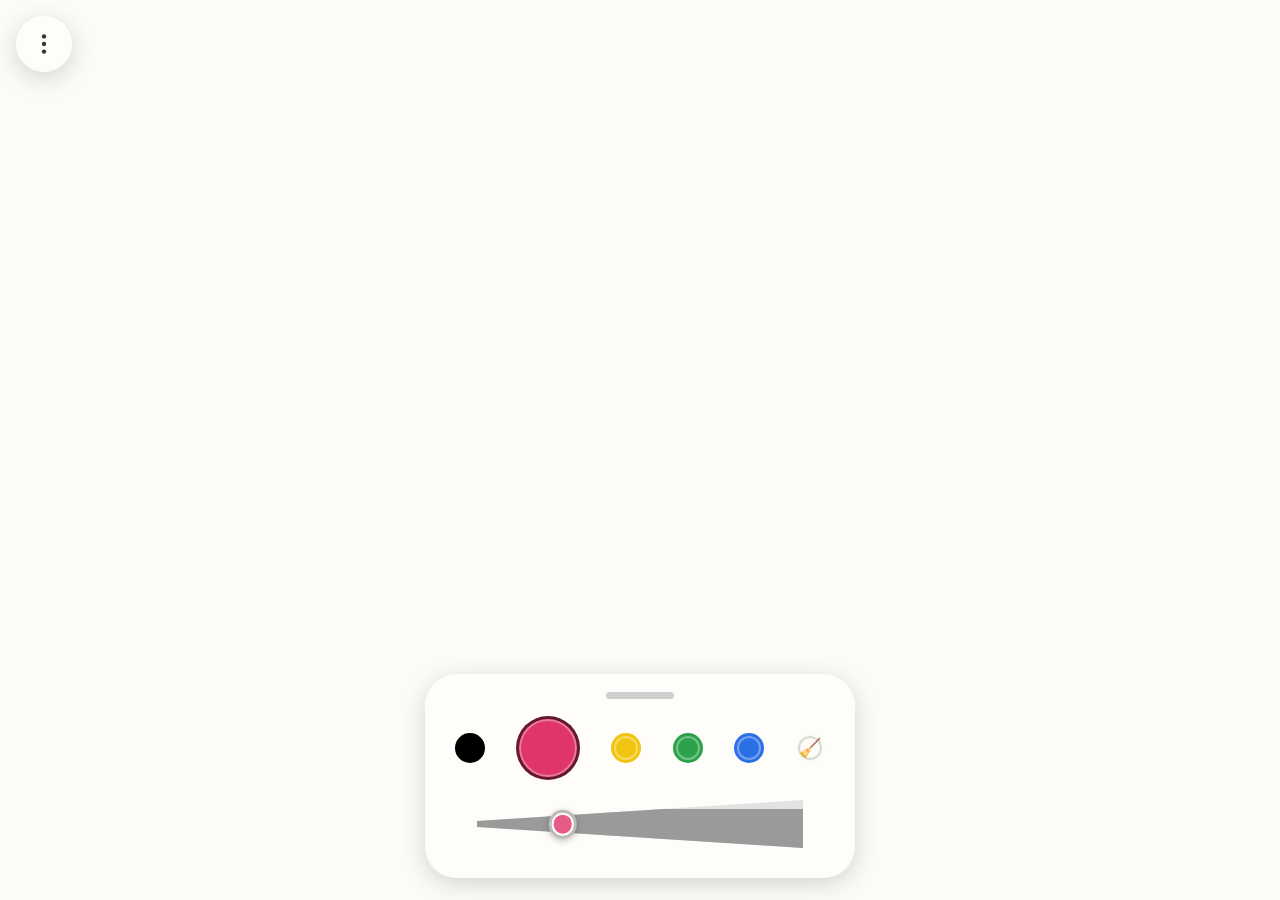
==== index.html @ 98e54ee9 "new color swaths" ====
<!DOCTYPE html>
<html lang="en">
<head>
  <meta charset="UTF-8" />
  <meta
    name="viewport"
    content="width=device-width, initial-scale=1, maximum-scale=1, user-scalable=no, viewport-fit=cover"
  />
  <meta id="theme-color" name="theme-color" content="#f5f1e9" />
  <meta name="mobile-web-app-capable" content="yes" />
  <meta name="apple-mobile-web-app-capable" content="yes" />
  <title>Colour</title>
  <link
    rel="icon"
    href="data:image/svg+xml,%3Csvg xmlns='http://www.w3.org/2000/svg' viewBox='0 0 32 32'%3E%3Ccircle cx='11' cy='12' r='6' fill='%23e0356b'/%3E%3Ccircle cx='21' cy='12' r='6' fill='%232ca24a'/%3E%3Ccircle cx='16' cy='21' r='6' fill='%232b6fe5'/%3E%3C/svg%3E"
  />
  <link rel="stylesheet" href="style.css" />
</head>
<body>
  <!-- The drawing surface is transparent; the "paper" is this element's CSS
       background, so switching theme recolours the paper instantly. -->
  <canvas id="board" aria-label="Drawing board"></canvas>

  <!-- Settings: a single gear, top-left, opening a tiny menu. -->
  <div id="settings" class="settings">
    <button id="settings-toggle" class="icon-btn" aria-label="Settings" aria-expanded="false">
      <svg viewBox="0 0 24 24" aria-hidden="true">
        <circle cx="12" cy="5" r="2" />
        <circle cx="12" cy="12" r="2" />
        <circle cx="12" cy="19" r="2" />
      </svg>
    </button>
    <div id="settings-menu" class="settings-menu" hidden>
      <button id="btn-dark" class="menu-item">🌙 Dark mode</button>
      <button id="btn-fullscreen" class="menu-item">🖥️ Fullscreen</button>
      <!-- How colours behave where they meet, cycled: none / light / paint.
           Independent of the colourway below — any tray can be mixed any way. -->
      <button id="btn-mix" class="menu-item">🔀 Mixing: light</button>

      <div class="menu-sep" aria-hidden="true"></div>
      <div class="menu-cap" aria-hidden="true">Colours</div>
      <!-- One row per colourway, filled in by app.js from PALETTES so the dots
           on each row are always that set's actual pigments. -->
      <div id="menu-sets" class="menu-sets" role="radiogroup" aria-label="Colours"></div>
      <div class="menu-sep" aria-hidden="true"></div>

      <button id="btn-save" class="menu-item">💾 Save picture</button>
      <button id="btn-clear" class="menu-item menu-item--danger">🗑️ Start over</button>
    </div>
  </div>

  <!-- Mixing palette: the same card as the toolbar, parked directly behind it.
       Lifting the toolbar by its handle slides it clear and reveals this. It is
       a paint surface in its own right — daub two colours, scrub them together,
       then lift the result off it with the eyedropper. -->
  <div id="palette" class="palette" role="group" aria-label="Mixing palette">
    <canvas id="palette-board" class="palette-board" aria-label="Mixing surface"></canvas>
    <button
      id="btn-pick"
      class="swatch swatch--pick"
      data-pick
      aria-label="Pick a colour"
      aria-pressed="false"
    >🎨</button>
  </div>

  <!-- Tools: colours + eraser on top, pen size across the bottom. -->
  <div id="toolbar" class="toolbar">
    <!-- Grab-bar. Drag it down and the whole panel follows your finger, then
         snaps below the bottom edge leaving just this handle showing; drag it
         back up — or tap it — and the panel returns to its usual spot. -->
    <button
      id="tb-handle"
      class="tb-handle"
      aria-label="Hide tools"
      aria-expanded="true"
      aria-controls="toolbar"
    >
      <span class="tb-grip" aria-hidden="true"></span>
    </button>

    <div class="colors" role="radiogroup" aria-label="Colour">
      <!-- The contrast pigment: whichever of black and white reads against the
           paper, so it is black here and white in dark mode. applyTheme() swaps
           its colour and label — the attributes below are only the light-mode
           starting point, the way the size and amount inputs carry theirs. It
           is a real pigment and mixes like one: black shades a colour, white
           tints it, which is the pair the palette was missing. -->
      <button class="swatch swatch--contrast" data-contrast data-color="#000000" style="--c:#000000" role="radio" aria-checked="false" aria-label="Black"></button>
      <!-- The pigments in between are rendered here by app.js from the chosen
           colourway — see PALETTES, which carries the reasoning for each set.
           Only the contrast pigment and the eraser are fixed, because those two
           belong to every set. -->
      <button class="swatch swatch--eraser" data-eraser role="radio" aria-checked="false" aria-label="Eraser">🧹</button>
    </div>
    <div class="slider">
      <!-- Wedge grows to the right to show the pen gets bigger that way. -->
      <div class="slider-wedge" aria-hidden="true"></div>
      <!-- Our own knob: positioned so its CENTRE reaches the rims. The native
           range thumb below is invisible and only drives interaction. -->
      <div class="slider-knob" aria-hidden="true"></div>
      <input
        id="size"
        class="size"
        type="range"
        min="4"
        max="80"
        value="24"
        step="1"
        aria-label="Pen size"
      />
      <!-- Paint amount has no track of its own: it is the slider's vertical
           axis, shown by the fill inside the knob. This exists so the keyboard
           and assistive tech can still reach it. Sixteen steps of 16 ending on
           255, so any amount builds up to exactly full — see LAYER_ADD. -->
      <input
        id="amount"
        class="a11y-only"
        type="range"
        min="15"
        max="255"
        value="207"
        step="16"
        aria-label="Paint amount"
      />
    </div>
  </div>

  <!-- Pigment mixing: Mixbox preferred, spectral.js as MIT fallback.
       See THIRD-PARTY-NOTICES.md — deleting mixbox.js makes the app all-MIT. -->
  <script src="mixbox.js"></script>
  <script src="spectral.js"></script>
  <script src="app.js"></script>
</body>
</html>
---- style.css ----
/* ---------------------------------------------------------------------------
   Colour — a phone drawing toy for small hands.
   Everything is oversized, high-contrast, and impossible to break by tapping.
--------------------------------------------------------------------------- */

:root {
  /* Gap between the toolbar and the bottom of the safe area. Named because the
     stow distance is derived from it in JS — see "Stowing the toolbar". */
  --tb-gap: 22px;

  /* Not pure white, for the same reason the dark paper is not pure black: an
     unbroken extreme reads as a screen rather than as a surface. The lift is
     much smaller than dark's — dark comes 22/255 off black to keep shadows
     alive, while light only needs enough to take the glare off and let a white
     pigment show against it. Warm rather than cool, because paper is warm and
     this app is about paint. */
  --paper: #fdfbf6;
  --bg: #f5f1e9;
  --panel: rgba(255, 253, 249, 0.92);
  --menu-text: #333333;
  --track: #e2e2e2;
  --grip: #cfcfcf;
  --grip-active: #9a9a9a;
  /* The palette's own "paper" — a warm ceramic, so mixed paint reads as paint
     rather than as ink on the same white the drawing sits on. */
  --palette-face: #f3efe6;
  --thumb-face: #fffdf9;
  --thumb-ring: #bbbbbb;
  --ring: rgba(0, 0, 0, 0.14);
  --active-ring: rgba(0, 0, 0, 0.55);
  --shadow: 0 6px 24px rgba(0, 0, 0, 0.16);
  --danger: #e5342b;
  --eraser-stroke: #555555;
}

body.dark {
  --paper: #16181c;
  --bg: #0e0f11;
  --panel: rgba(34, 37, 42, 0.92);
  --menu-text: #ececec;
  --track: #3a3d43;
  --grip: #565b62;
  --grip-active: #8b9199;
  --palette-face: #24272c;
  --thumb-face: #ececec;
  --thumb-ring: #6a6e75;
  --ring: rgba(255, 255, 255, 0.22);
  --active-ring: rgba(255, 255, 255, 0.85);
  --shadow: 0 6px 24px rgba(0, 0, 0, 0.5);
  --danger: #ff6b61;
  --eraser-stroke: #cfd2d6;
}

* {
  margin: 0;
  padding: 0;
  box-sizing: border-box;
  -webkit-tap-highlight-color: transparent;
  -webkit-user-select: none;
  user-select: none;
  -webkit-touch-callout: none;
}

html,
body {
  width: 100%;
  height: 100%;
  overflow: hidden;
  /* Kill every native touch gesture: scroll, pinch-zoom, double-tap-zoom. */
  touch-action: none;
  overscroll-behavior: none;
  font-family: system-ui, -apple-system, "Segoe UI", Roboto, sans-serif;
  transition: background 0.2s ease;
}

/* Body alone, deliberately. The theme is a class on <body>, so an <html> asking
   for var(--bg) is above it in the tree and only ever sees the light value —
   which then paints every strip the board does not cover, in either theme. Left
   without a background of its own, <html> hands the page background to <body>,
   where the class actually applies. */
body {
  background: var(--bg);
}

#board {
  position: fixed;
  inset: 0;
  display: block;
  width: 100%;
  height: 100%;
  background: var(--paper);
  touch-action: none;
  transition: background 0.2s ease;
}

/* --- Settings (top-left gear + menu) ------------------------------------ */

.settings {
  position: fixed;
  top: calc(env(safe-area-inset-top, 0px) + 16px);
  left: calc(env(safe-area-inset-left, 0px) + 16px);
  /* Above the toolbar, not level with it: the menu is long enough to reach the
     panel, and a lifted panel comes up to meet it. Level pegging let the toolbar
     win on document order and swallow the last item or two. */
  z-index: 12;
}

.icon-btn {
  width: 56px;
  height: 56px;
  border: none;
  border-radius: 50%;
  background: var(--panel);
  box-shadow: var(--shadow);
  display: grid;
  place-items: center;
  cursor: pointer;
  transition: transform 0.12s ease;
}

.icon-btn:active {
  transform: scale(0.92);
}

.icon-btn svg {
  width: 26px;
  height: 26px;
  fill: var(--menu-text);
}

.settings-menu {
  position: absolute;
  top: 66px;
  left: 0;
  min-width: 200px;
  background: var(--panel);
  border-radius: 18px;
  box-shadow: var(--shadow);
  padding: 8px;
  display: flex;
  flex-direction: column;
  gap: 4px;
  /* Seven colourways make this taller than a short screen in landscape. Scroll
     inside rather than run off the bottom; the touchmove guard already lets
     gestures through inside #settings, and `contain` stops a flick at the end
     of the list carrying on into the page behind. */
  max-height: calc(100vh - 96px);
  overflow-y: auto;
  overscroll-behavior: contain;
  -webkit-backdrop-filter: blur(8px);
  backdrop-filter: blur(8px);
}

.settings-menu[hidden] {
  display: none;
}

.menu-item {
  border: none;
  background: transparent;
  border-radius: 12px;
  padding: 16px 18px;
  font-size: 18px;
  font-weight: 600;
  color: var(--menu-text);
  text-align: left;
  cursor: pointer;
}

.menu-item:active {
  background: rgba(128, 128, 128, 0.18);
}

.menu-item--danger {
  color: var(--danger);
}

/* --- Colourways in the menu --------------------------------------------- */

.menu-sep {
  height: 1px;
  background: rgba(128, 128, 128, 0.25);
  margin: 6px 12px;
}

.menu-cap {
  font-size: 12px;
  font-weight: 700;
  letter-spacing: 0.07em;
  text-transform: uppercase;
  color: var(--menu-text);
  opacity: 0.55;
  padding: 2px 18px 4px;
}

.menu-sets {
  display: flex;
  flex-direction: column;
  gap: 2px;
}

/* Shorter than a menu item, and wearing its own pigments: a colourway is a set
   of colours, so the row is the colours rather than a word for them. */
.menu-set {
  border: none;
  background: transparent;
  border-radius: 12px;
  padding: 9px 18px;
  display: flex;
  align-items: center;
  justify-content: space-between;
  gap: 18px;
  font-size: 16px;
  font-weight: 600;
  color: var(--menu-text);
  text-align: left;
  cursor: pointer;
}

.menu-set:active {
  background: rgba(128, 128, 128, 0.18);
}

.menu-set-strip {
  display: flex;
  gap: 5px;
  flex: 0 0 auto;
}

.menu-set-strip i {
  width: 15px;
  height: 15px;
  border-radius: 50%;
  background: var(--c);
  /* A rim, so a pale pastel or a full white still reads as a disc on the menu. */
  box-shadow: inset 0 0 0 1px var(--ring);
}

/* A colourway is a choice, not a command, so the one in force stays lit rather
   than only reading right the moment it is pressed. */
.menu-set[aria-checked="true"] {
  background: rgba(128, 128, 128, 0.18);
}

/* --- Toolbar (colours + size) ------------------------------------------ */

/* One panel holds both rows. Generous horizontal padding leaves room for the
   big knob to sit near the slider's end without touching the panel edge. */
.toolbar {
  position: fixed;
  left: 50%;
  /* --tb-shift rides on top of the centring translate: JS slides the panel down
     to stow it, so the layout position stays the "home" it snaps back to. */
  transform: translateX(-50%) translateY(var(--tb-shift, 0px));
  bottom: calc(env(safe-area-inset-bottom, 0px) + var(--tb-gap));
  z-index: 10;
  width: min(86vw, 430px);
  display: flex;
  flex-direction: column;
  align-items: stretch;
  gap: 10px;
  padding: 4px 24px 20px;
  background: var(--panel);
  border-radius: 32px;
  box-shadow: var(--shadow);
  -webkit-backdrop-filter: blur(8px);
  backdrop-filter: blur(8px);
  will-change: transform;
}

/* Only while snapping home or away — a dragging panel must track the finger
   with no lag at all, and the class is dropped again on transitionend. */
.toolbar.is-settling {
  transition: transform 0.26s cubic-bezier(0.22, 1, 0.36, 1);
}

/* --- Mixing palette ----------------------------------------------------- */

/* Same width and same resting place as the toolbar, one layer behind it, and
   JS matches its height too — so at home it is exactly covered and lifting the
   toolbar is the whole reveal. Its own translate only ever runs downwards, to
   stay tucked under a stowing toolbar. */
.palette {
  position: fixed;
  left: 50%;
  transform: translateX(-50%) translateY(var(--pl-shift, 0px));
  bottom: calc(env(safe-area-inset-bottom, 0px) + var(--tb-gap));
  z-index: 9;
  width: min(86vw, 430px);
  background: var(--palette-face);
  border-radius: 32px;
  box-shadow: var(--shadow);
  overflow: hidden; /* keeps paint inside the rounded card */
  /* Hidden until lifted: the toolbar over it is only 92% opaque, so a palette
     left at full strength behind it would show through as a smudge. */
  opacity: 0;
  pointer-events: none;
  transition: opacity 0.18s ease, background 0.2s ease;
  will-change: transform;
}

.palette.is-revealed {
  opacity: 1;
  pointer-events: auto;
}

.palette.is-settling {
  transition: transform 0.26s cubic-bezier(0.22, 1, 0.36, 1),
    opacity 0.18s ease, background 0.2s ease;
}

/* Transparent, like the board: the card's background is the palette's face, so
   a theme switch recolours it without touching the paint. */
.palette-board {
  position: absolute;
  inset: 0;
  display: block;
  width: 100%;
  height: 100%;
  touch-action: none;
}

/* --- Toolbar grab-handle ------------------------------------------------ */

/* Full panel width so it is hard to miss, and tall enough to stay a real touch
   target once it is the only thing left on screen. */
.tb-handle {
  align-self: stretch;
  height: 34px;
  margin-bottom: -6px;
  border: none;
  background: transparent;
  display: grid;
  place-items: center;
  cursor: grab;
  touch-action: none;
}

.tb-grip {
  width: 68px;
  height: 7px;
  border-radius: 999px;
  background: var(--grip);
  transition: background 0.16s ease;
}

/* Driven by a class, not :active — the press is preventDefault-ed by the
   pointer router, which suppresses the native active state. */
.toolbar.is-dragging {
  cursor: grabbing;
}

.toolbar.is-dragging .tb-grip {
  background: var(--grip-active);
}

/* Buttons: their own row, spanning the panel width. */
.colors {
  display: flex;
  align-items: center;
  justify-content: space-between;
  padding: 0 6px;
  min-height: 64px;
}

/* Unselected swatches are small; the active one grows big and obvious. */
.swatch {
  width: 30px;
  height: 30px;
  border-radius: 50%;
  border: 3px solid transparent;
  background: var(--c, #ccc);
  cursor: pointer;
  display: grid;
  place-items: center;
  transition: width 0.16s ease, height 0.16s ease, border-color 0.16s ease;
  box-shadow: inset 0 0 0 2px rgba(255, 255, 255, 0.35);
  flex: 0 0 auto;
}

.swatch:active {
  opacity: 0.8;
}

.swatch.is-active {
  width: 64px;
  height: 64px;
  border-color: var(--active-ring);
}

/* Black on a light panel, white on a dark one, so it always stands off the
   panel by itself. The default swatch highlight is a white inner ring, which
   would draw itself right across the black one — this uses the neutral ring
   instead, which disappears into either. */
.swatch--contrast {
  box-shadow: inset 0 0 0 2px var(--ring);
}

.swatch--eraser {
  background: var(--paper);
  box-shadow: inset 0 0 0 2px var(--ring);
  font-size: 18px;
  line-height: 1;
  transition: width 0.16s ease, height 0.16s ease, border-color 0.16s ease,
    font-size 0.16s ease;
}

.swatch--eraser.is-active {
  font-size: 34px;
}

/* The eyedropper, in the palette's top-right corner. Same swatch as the rest,
   so it grows when it is the live tool; its face carries whatever colour was
   last lifted, which is what makes it read as "your mixed colour". */
.swatch--pick {
  position: absolute;
  top: 14px;
  right: 14px;
  z-index: 2;
  background: var(--c, var(--palette-face));
  box-shadow: inset 0 0 0 2px var(--ring);
  font-size: 18px;
  line-height: 1;
  transition: width 0.16s ease, height 0.16s ease, border-color 0.16s ease,
    font-size 0.16s ease;
}

/* Unlike the others this one does not grow when it is the live tool: being big
   means "armed and waiting", so once it has a colour it shrinks back and just
   holds it. The active ring off .swatch still says it is the tool in hand. */
.swatch--pick.is-active {
  width: 30px;
  height: 30px;
  font-size: 18px;
}

/* Armed and waiting for you to touch a colour — the one state worth the size. */
.swatch--pick.is-picking {
  width: 64px;
  height: 64px;
  font-size: 30px;
  animation: pick-pulse 1.1s ease-in-out infinite;
}

@keyframes pick-pulse {
  50% {
    box-shadow: inset 0 0 0 2px var(--ring), 0 0 0 9px rgba(128, 128, 128, 0.2);
  }
}

/* Pen-size slider: its own div, a little narrower than the buttons row and
   centred. A wedge behind fattens to the right so the shape says "bigger this
   way"; the knob grows with the size and its centre reaches the rims. Being
   narrower keeps the big knob clear of the panel edge. */
.slider {
  position: relative;
  align-self: center;
  width: calc(100% - 56px);
  height: 68px;
}

.slider-wedge {
  position: absolute;
  inset: 0;
  margin: auto 0;
  height: 48px;
  background: var(--track);
  clip-path: polygon(0% 44%, 100% 0%, 100% 100%, 0% 56%);
  pointer-events: none;
}

/* The wedge doubles as the paint-amount meter, filling from the bottom as the
   amount rises. The parent's clip-path shapes this too, so the level reads
   inside the wedge's silhouette rather than as a bar behind it — which is also
   why the fill leans right: that is where the wedge has height to fill.
   Deliberately a neutral rather than the paint colour: the knob beside it is
   already the colour cue, and two of them made the panel shout. */
.slider-wedge::after {
  content: "";
  position: absolute;
  left: 0;
  right: 0;
  bottom: 0;
  height: calc(var(--amt, 0) * 100%);
  background: var(--grip-active);
}

/* Reachable by keyboard and assistive tech, absent for everyone else — for a
   control whose real interface is a gesture (see #amount in index.html). */
.a11y-only {
  position: absolute;
  width: 1px;
  height: 1px;
  margin: -1px;
  padding: 0;
  overflow: hidden;
  clip-path: inset(50%);
  white-space: nowrap;
  border: 0;
}

/* The visible knob. Its left is a % set from JS and it is centred on that
   point, so at min/max the centre sits right on the track's outer rim. */
.slider-knob {
  position: absolute;
  top: 50%;
  left: 0;
  width: var(--thumb, 24px);
  height: var(--thumb, 24px);
  border-radius: 50%;
  background: var(--thumb-face);
  border: 3px solid var(--thumb-ring);
  box-shadow: 0 2px 6px rgba(0, 0, 0, 0.25);
  transform: translate(-50%, -50%);
  pointer-events: none;
}

/* The knob previews the mark: its diameter is the pen size, and this disc is the
   colour at the current paint amount. Drag the slider up and down and the fill
   is what tells you the amount changed — there is no second track to watch. */
.slider-knob::after {
  content: "";
  position: absolute;
  inset: 2px;
  border-radius: 50%;
  background: var(--ink-c, transparent);
  opacity: var(--amt, 1);
}

.size {
  -webkit-appearance: none;
  appearance: none;
  position: relative;
  width: 100%;
  height: 68px;
  background: transparent;
  outline: none;
  cursor: pointer;
}

.size::-webkit-slider-runnable-track {
  height: 48px;
  background: transparent;
}

/* Native thumb is a thin, invisible strip: 1px wide keeps the value mapping
   linear across the full track (so the knob centre tracks the rim exactly);
   tall for an easy grab. */
.size::-webkit-slider-thumb {
  -webkit-appearance: none;
  appearance: none;
  width: 1px;
  height: 48px;
  background: transparent;
  border: none;
}

.size::-moz-range-track {
  height: 48px;
  background: transparent;
}

.size::-moz-range-thumb {
  width: 1px;
  height: 48px;
  background: transparent;
  border: none;
}
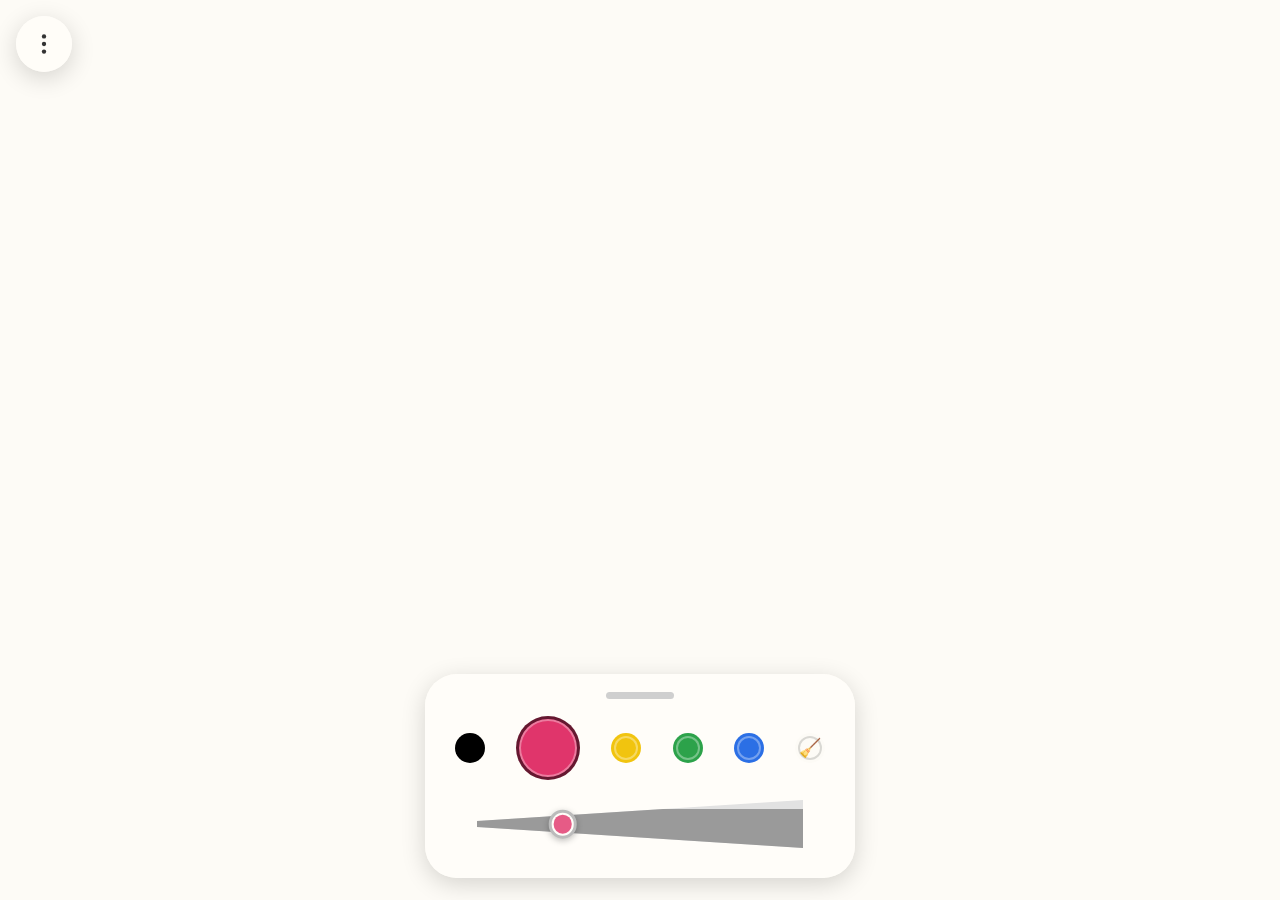
==== commit 635d3a16: "fix menu size order and remove start over" ====
--- a/index.html
+++ b/index.html
@@ -33,19 +33,35 @@
     <div id="settings-menu" class="settings-menu" hidden>
       <button id="btn-dark" class="menu-item">🌙 Dark mode</button>
       <button id="btn-fullscreen" class="menu-item">🖥️ Fullscreen</button>
-      <!-- How colours behave where they meet, cycled: none / light / paint.
-           Independent of the colourway below — any tray can be mixed any way. -->
-      <button id="btn-mix" class="menu-item">🔀 Mixing: light</button>
+      <button id="btn-save" class="menu-item">💾 Save picture</button>
 
       <div class="menu-sep" aria-hidden="true"></div>
       <div class="menu-cap" aria-hidden="true">Colours</div>
       <!-- One row per colourway, filled in by app.js from PALETTES so the dots
            on each row are always that set's actual pigments. -->
       <div id="menu-sets" class="menu-sets" role="radiogroup" aria-label="Colours"></div>
+      <!-- Under the trays because it belongs with them: how colours behave where
+           they meet, cycled none / light / paint. Still independent of which
+           tray is chosen — any set can be mixed any way. -->
+      <button id="btn-mix" class="menu-item">🔀 Mixing: light</button>
+
+      <div class="menu-sep" aria-hidden="true"></div>
+      <div class="menu-cap" aria-hidden="true">Pages</div>
+      <!-- Every page visited so far, filled in by app.js. A page is made by
+           typing a name on the end of the address, so this is a record of where
+           you have been rather than something to keep tidy. -->
+      <div id="menu-pages" class="menu-pages" role="radiogroup" aria-label="Pages"></div>
+      <button id="btn-add-page" class="menu-item">➕ Add page</button>
+      <button id="btn-del-page" class="menu-item menu-item--danger">❌ Delete page</button>
+
+      <!-- Shelved for now: pages cover the want it served, since a clean sheet
+           is Add page rather than emptying this one. The trailing separator goes
+           with it, or the menu ends on a rule with nothing under it. Its click
+           handler in app.js is commented out to match — restore both together.
       <div class="menu-sep" aria-hidden="true"></div>
 
-      <button id="btn-save" class="menu-item">💾 Save picture</button>
       <button id="btn-clear" class="menu-item menu-item--danger">🗑️ Start over</button>
+      -->
     </div>
   </div>
 
--- a/style.css
+++ b/style.css
@@ -96,8 +96,13 @@
 /* --- Settings (top-left gear + menu) ------------------------------------ */
 
 .settings {
+  /* Named, because the menu below has to subtract both of these from the
+     viewport to know how tall it is allowed to be. Inherited, so the two can
+     never drift apart. */
+  --settings-top: calc(env(safe-area-inset-top, 0px) + 16px);
+  --menu-drop: 66px; /* the menu hangs this far below the gear */
   position: fixed;
-  top: calc(env(safe-area-inset-top, 0px) + 16px);
+  top: var(--settings-top);
   left: calc(env(safe-area-inset-left, 0px) + 16px);
   /* Above the toolbar, not level with it: the menu is long enough to reach the
      panel, and a lifted panel comes up to meet it. Level pegging let the toolbar
@@ -130,7 +135,7 @@
 
 .settings-menu {
   position: absolute;
-  top: 66px;
+  top: var(--menu-drop);
   left: 0;
   min-width: 200px;
   background: var(--panel);
@@ -140,11 +145,28 @@
   display: flex;
   flex-direction: column;
   gap: 4px;
-  /* Seven colourways make this taller than a short screen in landscape. Scroll
-     inside rather than run off the bottom; the touchmove guard already lets
-     gestures through inside #settings, and `contain` stops a flick at the end
-     of the list carrying on into the page behind. */
-  max-height: calc(100vh - 96px);
+  /* Seven colourways and a list of pages make this taller than most phones.
+     Scroll inside rather than run off the bottom; the touchmove guard already
+     lets gestures through inside #settings, and `contain` stops a flick at the
+     end of the list carrying on into the page behind.
+
+     Everything between the top of the screen and the bottom of the menu has to
+     come off, or the last item or two end up under the edge:
+       --settings-top   the gear's own offset, notch included
+       --menu-drop      how far the menu hangs below the gear
+       inset-bottom     the home indicator or gesture bar
+       16px             so it doesn't sit flush against the edge
+     dvh rather than vh: on a phone `vh` is the *large* viewport, measured as if
+     the address bar were hidden, so a menu sized in vh runs underneath it. The
+     vh line above is the fallback for anything too old to know dvh. */
+  max-height: calc(
+    100vh - var(--settings-top) - var(--menu-drop) -
+      env(safe-area-inset-bottom, 0px) - 16px
+  );
+  max-height: calc(
+    100dvh - var(--settings-top) - var(--menu-drop) -
+      env(safe-area-inset-bottom, 0px) - 16px
+  );
   overflow-y: auto;
   overscroll-behavior: contain;
   -webkit-backdrop-filter: blur(8px);
@@ -169,6 +191,17 @@
 
 .menu-item:active {
   background: rgba(128, 128, 128, 0.18);
+}
+
+/* Delete page on the home page: home answers to its address whether or not we
+   list it, so there is nothing there to delete. */
+.menu-item:disabled {
+  opacity: 0.38;
+  cursor: default;
+}
+
+.menu-item:disabled:active {
+  background: transparent;
 }
 
 .menu-item--danger {
@@ -193,10 +226,20 @@
   padding: 2px 18px 4px;
 }
 
-.menu-sets {
+.menu-sets,
+.menu-pages {
   display: flex;
   flex-direction: column;
   gap: 2px;
+}
+
+/* A page row is a name and nothing else, so it needs the truncation a colourway
+   row — which is a word and a fixed strip of dots — never does. */
+.menu-page {
+  display: block;
+  overflow: hidden;
+  white-space: nowrap;
+  text-overflow: ellipsis;
 }
 
 /* Shorter than a menu item, and wearing its own pigments: a colourway is a set
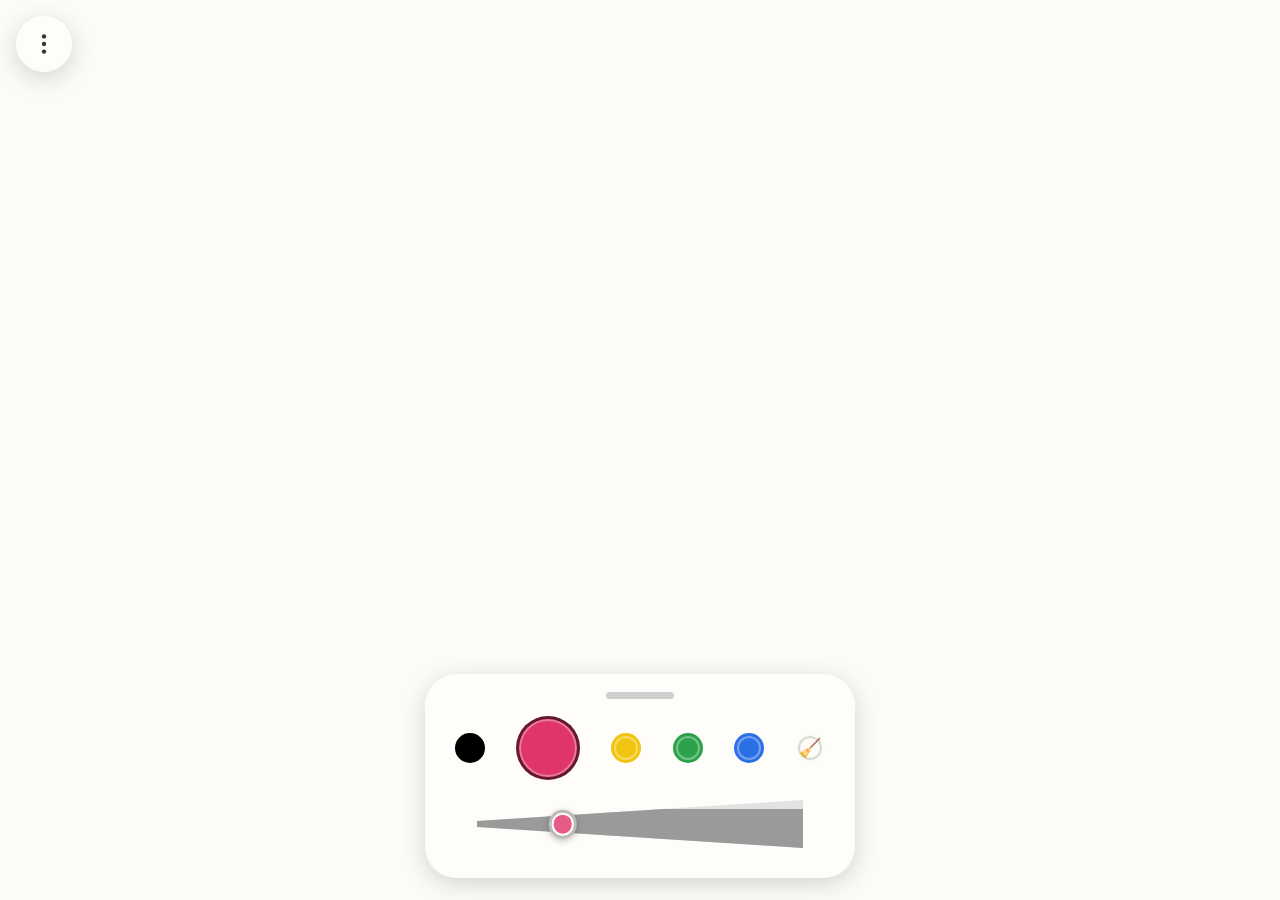
==== commit 089bf83f: "make it PWA" ====
--- a/index.html
+++ b/index.html
@@ -9,10 +9,19 @@
   <meta id="theme-color" name="theme-color" content="#f5f1e9" />
   <meta name="mobile-web-app-capable" content="yes" />
   <meta name="apple-mobile-web-app-capable" content="yes" />
-  <title>Colour</title>
+  <meta name="apple-mobile-web-app-title" content="Plaint" />
+  <title>Plaint</title>
+  <!-- Installable app: the manifest gives it a name and icons on a home
+       screen, and sw.js — registered from app.js — keeps a copy of everything
+       so it opens with no network. -->
+  <link rel="manifest" href="manifest.webmanifest" />
+  <link rel="apple-touch-icon" href="icons/apple-touch-icon.png" />
+  <!-- The logo is the Poster tray itself: four round daubs, one to a corner,
+       each painted over the one before. Same picture as icons/, which
+       makeicons.mjs draws. -->
   <link
     rel="icon"
-    href="data:image/svg+xml,%3Csvg xmlns='http://www.w3.org/2000/svg' viewBox='0 0 32 32'%3E%3Ccircle cx='11' cy='12' r='6' fill='%23e0356b'/%3E%3Ccircle cx='21' cy='12' r='6' fill='%232ca24a'/%3E%3Ccircle cx='16' cy='21' r='6' fill='%232b6fe5'/%3E%3C/svg%3E"
+    href="data:image/svg+xml,%3Csvg xmlns='http://www.w3.org/2000/svg' viewBox='0 0 32 32'%3E%3Ccircle cx='11' cy='11' r='8' fill='%23e0356b'/%3E%3Ccircle cx='21' cy='11' r='8' fill='%232b6fe5'/%3E%3Ccircle cx='11' cy='21' r='8' fill='%232ca24a'/%3E%3Ccircle cx='21' cy='21' r='8' fill='%23f1c40f'/%3E%3C/svg%3E"
   />
   <link rel="stylesheet" href="style.css" />
 </head>
@@ -31,7 +40,9 @@
       </svg>
     </button>
     <div id="settings-menu" class="settings-menu" hidden>
-      <button id="btn-dark" class="menu-item">🌙 Dark mode</button>
+      <!-- Reads out the mode in force; applyTheme swaps it, so this is only the
+           light-mode starting point. -->
+      <button id="btn-dark" class="menu-item">☀️ Light mode</button>
       <button id="btn-fullscreen" class="menu-item">🖥️ Fullscreen</button>
       <button id="btn-save" class="menu-item">💾 Save picture</button>
 
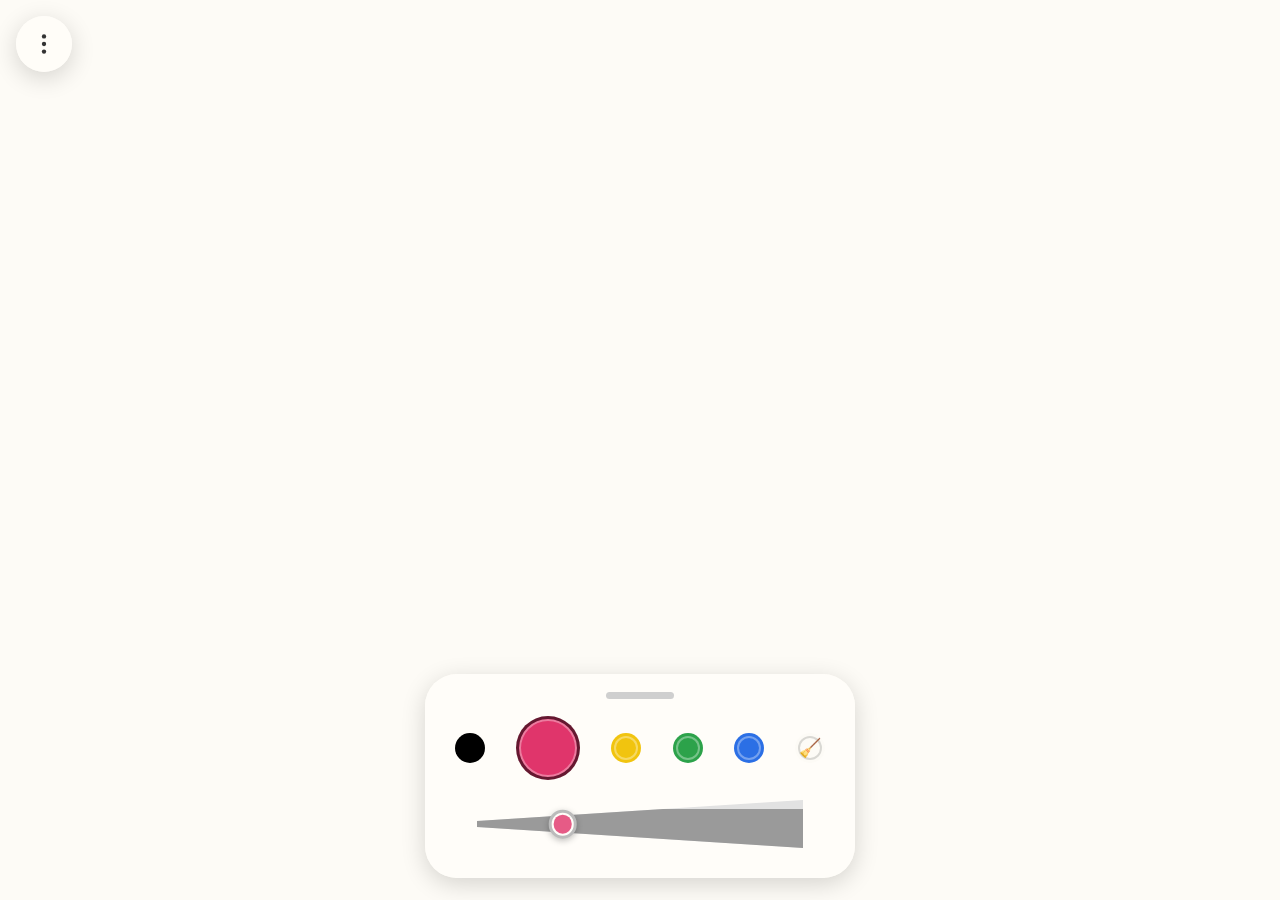
==== commit 679409cd: "page ranaming" ====
--- a/index.html
+++ b/index.html
@@ -11,6 +11,25 @@
   <meta name="apple-mobile-web-app-capable" content="yes" />
   <meta name="apple-mobile-web-app-title" content="Plaint" />
   <title>Plaint</title>
+  <!-- Link previews. Scrapers read this file as it is, running nothing, so
+       the card a shared link shows is decided right here. The image is the
+       launcher icon, and it is the one address in the app that must be
+       absolute — a crawler cannot be handed a relative URL. -->
+  <meta
+    name="description"
+    content="A plain painting web app for kids, artists, and doodlers."
+  />
+  <meta property="og:title" content="Plaint" />
+  <meta
+    property="og:description"
+    content="A plain painting web app for kids, artists, and doodlers."
+  />
+  <meta
+    property="og:image"
+    content="https://zaffer.github.io/colour-webapp/icons/icon-512.png"
+  />
+  <meta property="og:url" content="https://zaffer.github.io/colour-webapp/" />
+  <meta name="twitter:card" content="summary" />
   <!-- Installable app: the manifest gives it a name and icons on a home
        screen, and sw.js — registered from app.js — keeps a copy of everything
        so it opens with no network. -->
@@ -63,6 +82,9 @@
            you have been rather than something to keep tidy. -->
       <div id="menu-pages" class="menu-pages" role="radiogroup" aria-label="Pages"></div>
       <button id="btn-add-page" class="menu-item">➕ Add page</button>
+      <!-- Installed to a home screen there is no address bar, so this is the
+           only way to name a page from inside the app. -->
+      <button id="btn-rename-page" class="menu-item">✏️ Rename page</button>
       <button id="btn-del-page" class="menu-item menu-item--danger">❌ Delete page</button>
 
       <!-- Shelved for now: pages cover the want it served, since a clean sheet
